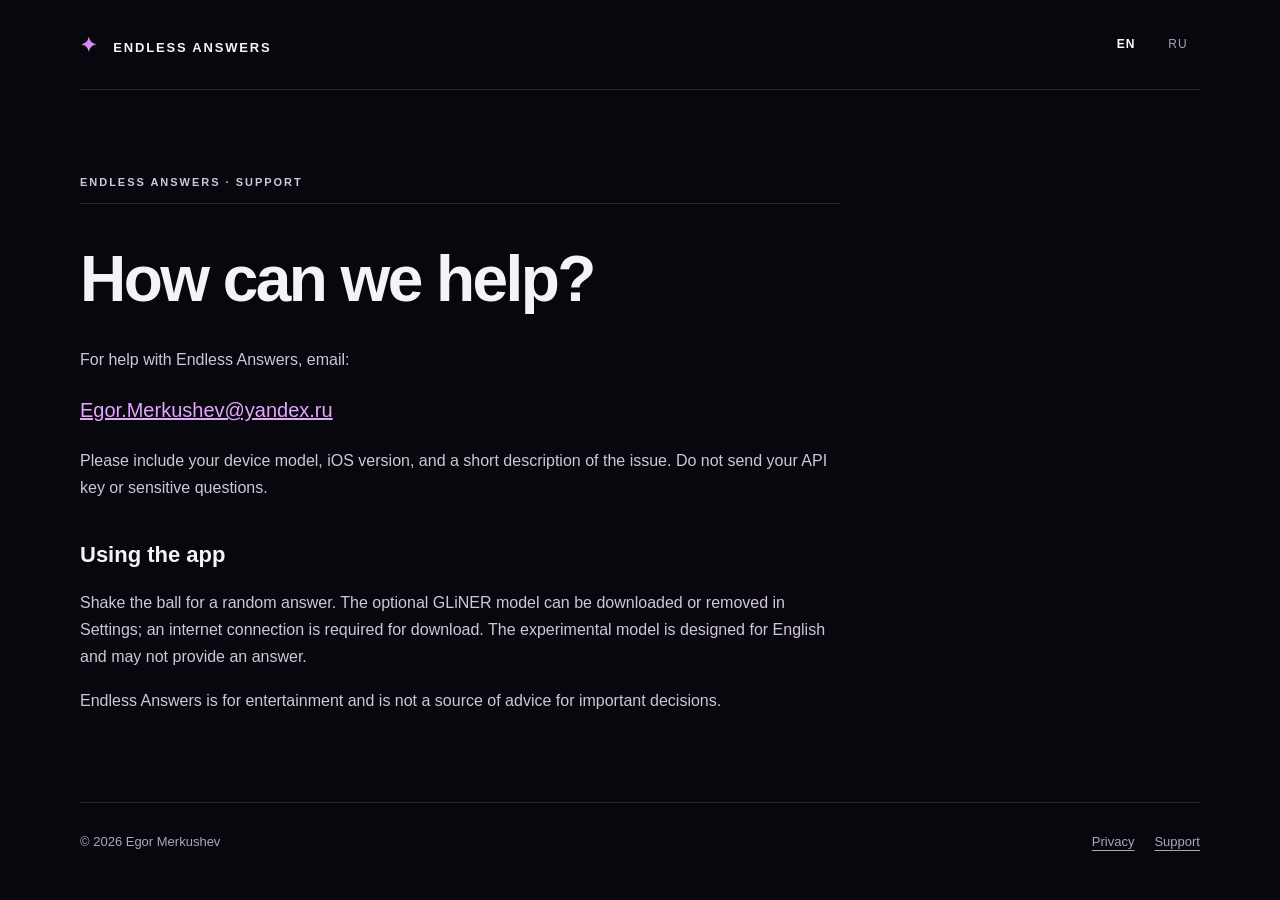
==== website/8ball/support/index.html @ be985695 "Add Endless Answers website" ====
<!doctype html>
<html lang="en">
<head><meta charset="utf-8"><meta name="viewport" content="width=device-width,initial-scale=1"><meta name="theme-color" content="#09070e"><link rel="stylesheet" href="../styles.css"><script src="../language.js" defer></script><title>Support — Endless Answers</title>
</head>

<body><div class="wrap">
<header class="topbar"><a class="brand" data-internal href="../"><b>✦</b> ENDLESS ANSWERS</a>
<nav class="language" aria-label="Language"><a href="?lang=en" lang="en">EN</a><a href="?lang=ru" lang="ru">RU</a>
</nav>

</header>

<main class="legal">
<p class="eyebrow">Endless Answers · Support
</p>
<article data-language="en">
<h1>How can we help?
</h1>
<p>For help with Endless Answers, email:
</p>
<p class="contact"><a href="mailto:Egor.Merkushev@yandex.ru">Egor.Merkushev@yandex.ru</a>
</p>
<p>Please include your device model, iOS version, and a short description of the issue. Do not send your API key or sensitive questions.
</p>
<h2>Using the app
</h2>
<p>Shake the ball for a random answer. The optional GLiNER model can be downloaded or removed in Settings; an internet connection is required for download. The experimental model is designed for English and may not provide an answer.
</p>
<p>Endless Answers is for entertainment and is not a source of advice for important decisions.
</p>
</article>

<article data-language="ru">
<h1>Чем можем помочь?
</h1>
<p>По вопросам о Endless Answers напишите:
</p>
<p class="contact"><a href="mailto:Egor.Merkushev@yandex.ru">Egor.Merkushev@yandex.ru</a>
</p>
<p>Укажите модель устройства, версию iOS и коротко опишите проблему. Не отправляйте API-ключ или чувствительные вопросы.
</p>
<h2>Как пользоваться приложением
</h2>
<p>Встряхните шар для случайного ответа. Необязательную модель GLiNER можно скачать или удалить в настройках; для загрузки нужен интернет. Экспериментальная модель предназначена для английского языка и может не найти ответа.
</p>
<p>Endless Answers создан для развлечения и не заменяет советы при принятии важных решений.
</p>
</article>

</main>

<footer><span>© 2026 Egor Merkushev</span><a data-internal data-en="Privacy" data-ru="Конфиденциальность" href="../privacy/">Privacy</a><a data-internal data-en="Support" data-ru="Поддержка" href="../support/">Support</a>
</footer>
</div>
</body>
</html>
---- website/8ball/styles.css ----
*{box-sizing:border-box}
html{color-scheme:dark;scroll-behavior:smooth}
body{margin:0;background:#09070e;color:#f6f2fa;font:16px/1.7 -apple-system,BlinkMacSystemFont,"Segoe UI",sans-serif}
a{color:inherit}
a:focus-visible{outline:3px solid #dc86ff;outline-offset:5px}
.wrap{width:min(1120px,calc(100% - 48px));margin:auto}
.topbar{height:90px;display:flex;align-items:center;justify-content:space-between;gap:20px;border-bottom:1px solid #ffffff20}
.brand{font-size:13px;font-weight:750;letter-spacing:.14em;text-decoration:none}
.brand b{color:#d68af8;font-size:20px;margin-right:9px}
.language{display:flex;gap:8px}
.language a{min-width:44px;min-height:44px;display:grid;place-items:center;color:#aaa0b5;text-decoration:none;font-size:12px;letter-spacing:.08em}
.language a[aria-current=true]{color:#fff;font-weight:700}
.hero{display:grid;grid-template-columns:1fr 1fr;align-items:center;gap:42px;min-height:620px;padding:70px 0}
.eyebrow{font-size:11px;letter-spacing:.18em;text-transform:uppercase;font-weight:700;color:#dc98f5}
.hero h1{font-size:clamp(48px,6.5vw,84px);line-height:1.02;letter-spacing:-.055em;margin:16px 0 24px;text-wrap:balance}
.lead{font-size:clamp(18px,2vw,22px);color:#c3b9cc;max-width:32rem}
.hero-art{width:100%;height:auto;border-radius:42px;display:block;box-shadow:0 24px 100px #4a18703d}
.features{display:grid;grid-template-columns:repeat(3,1fr);gap:14px;padding-bottom:80px}
.card{background:#17121f;border:1px solid #ffffff15;border-radius:24px;padding:25px}
.card h2{font-size:18px;margin:0 0 8px}
.card p{color:#c0b7c9;margin:0}
.legal{max-width:760px;min-height:65vh;padding:72px 0}
.legal h1{font-size:clamp(40px,6vw,64px);line-height:1.1;letter-spacing:-.04em;margin:12px 0 32px}
.legal article{border-top:1px solid #ffffff20;padding-top:28px}
.legal h2{font-size:22px;margin:34px 0 8px}
.legal p,.legal li{color:#d0c6d7}
.legal a{color:#e2a7ff;overflow-wrap:anywhere}
.contact{font-size:20px}
footer{border-top:1px solid #ffffff20;padding:28px 0 42px;color:#b1a5ba;font-size:13px;display:flex;flex-wrap:wrap;gap:20px;align-items:center}
footer span{margin-right:auto}
footer a{text-underline-offset:4px}
[hidden]{display:none!important}
@media(max-width:760px){.wrap{width:calc(100% - 40px)}
.topbar{height:76px}
.hero{grid-template-columns:1fr;gap:26px;min-height:0;padding:62px 0 40px}
.hero h1{font-size:clamp(44px,12vw,68px)}
.hero-art{max-width:530px;margin:auto}
.features{grid-template-columns:1fr;padding-bottom:50px}
.legal{padding:55px 0}
}
@media(prefers-reduced-motion:reduce){html{scroll-behavior:auto}
}
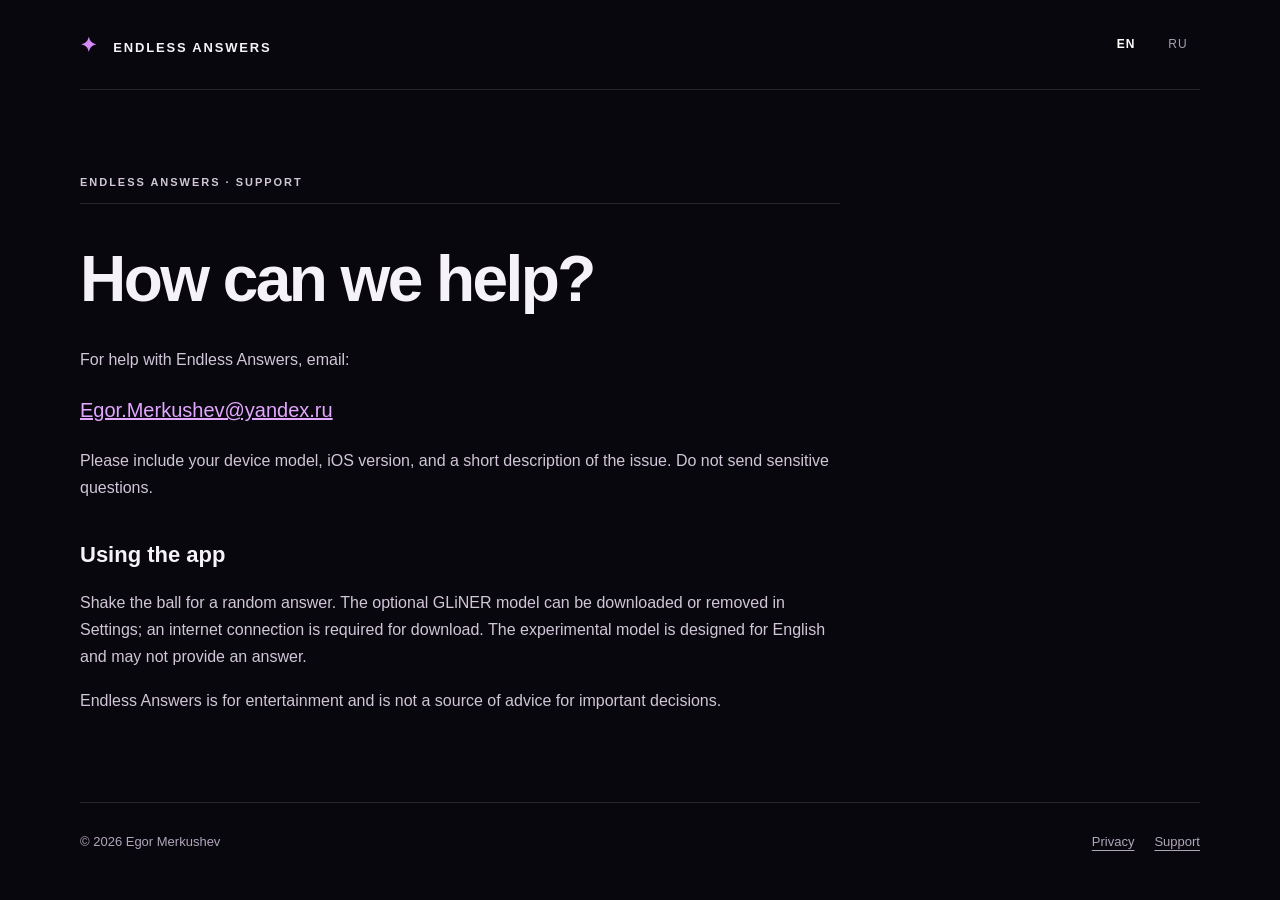
==== commit 9451c3bb: "Remove Jev from release site copy" ====
--- a/website/8ball/support/index.html
+++ b/website/8ball/support/index.html
@@ -20,7 +20,7 @@
 </p>
 <p class="contact"><a href="mailto:Egor.Merkushev@yandex.ru">Egor.Merkushev@yandex.ru</a>
 </p>
-<p>Please include your device model, iOS version, and a short description of the issue. Do not send your API key or sensitive questions.
+<p>Please include your device model, iOS version, and a short description of the issue. Do not send sensitive questions.
 </p>
 <h2>Using the app
 </h2>
@@ -37,7 +37,7 @@
 </p>
 <p class="contact"><a href="mailto:Egor.Merkushev@yandex.ru">Egor.Merkushev@yandex.ru</a>
 </p>
-<p>Укажите модель устройства, версию iOS и коротко опишите проблему. Не отправляйте API-ключ или чувствительные вопросы.
+<p>Укажите модель устройства, версию iOS и коротко опишите проблему. Не отправляйте чувствительные вопросы.
 </p>
 <h2>Как пользоваться приложением
 </h2>
